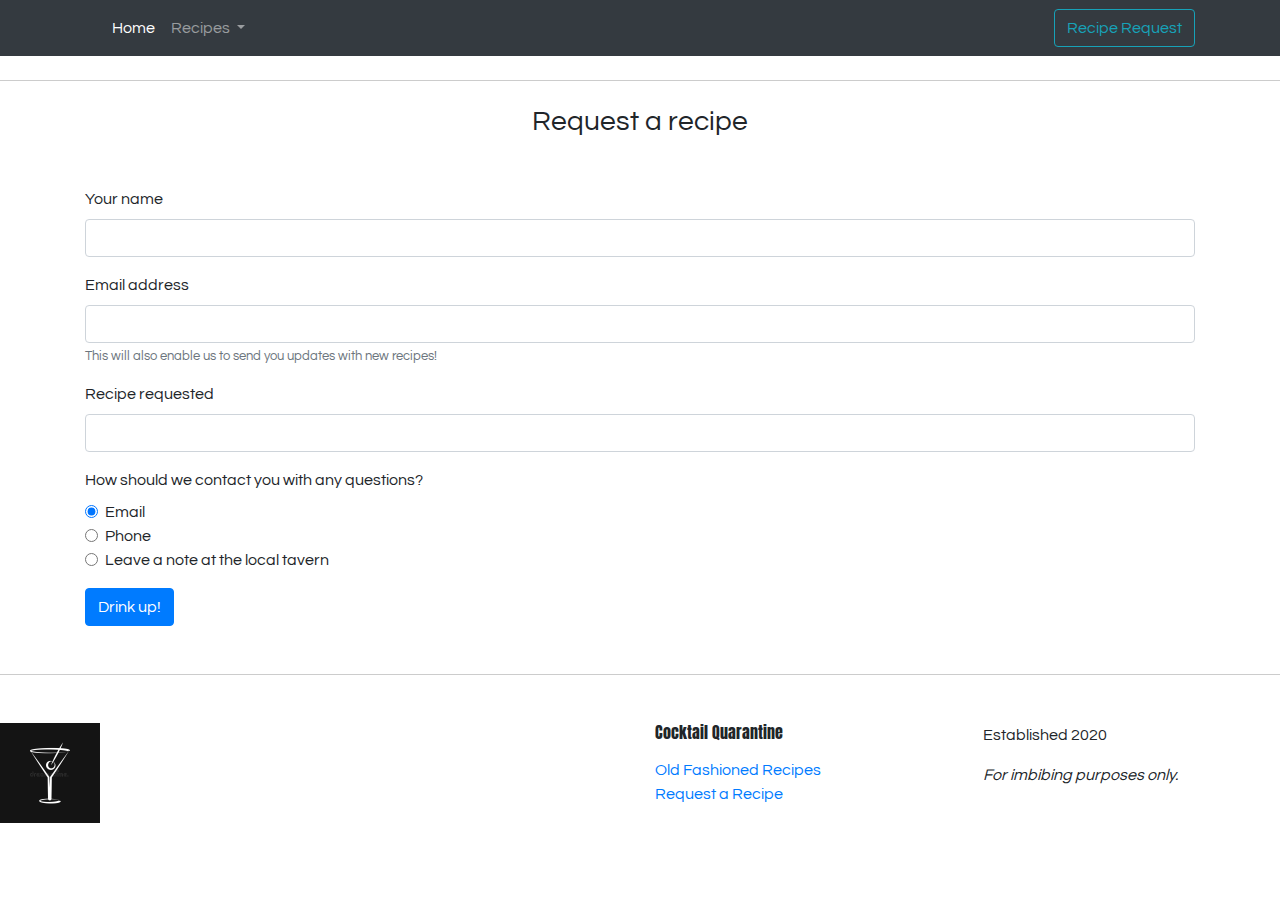
==== request-recipe.html @ e17a6d07 "Initial commit" ====
<!DOCTYPE html>
<html lang="en">
<head>
    
    <meta charset="utf-8">
    <meta name="viewport" content="width=device-width, initial-scale=1, shrink-to-fit=no">

    <link href="https://fonts.googleapis.com/css?family=Raleway|Roboto+Slab|Permanent+Marker&display=swap" rel="stylesheet">
    
    <link href="https://fonts.googleapis.com/css2?family=Anton&family=Girassol&family=Questrial&family=Yanone+Kaffeesatz:wght@469&display=swap" rel="stylesheet">
    
    <link rel="stylesheet" href="https://use.fontawesome.com/releases/v5.6.3/css/all.css" integrity="sha384-UHRtZLI+pbxtHCWp1t77Bi1L4ZtiqrqD80Kn4Z8NTSRyMA2Fd33n5dQ8lWUE00s/" crossorigin="anonymous">

    <link rel="stylesheet" href="https://stackpath.bootstrapcdn.com/bootstrap/4.4.1/css/bootstrap.min.css" integrity="sha384-Vkoo8x4CGsO3+Hhxv8T/Q5PaXtkKtu6ug5TOeNV6gBiFeWPGFN9MuhOf23Q9Ifjh" crossorigin="anonymous">

    <link rel="stylesheet" href="styles.css">

    <title>Request a Recipe</title>
</head>
<body>   
   
    <nav class="navbar navbar-expand-lg navbar-dark bg-dark">
        <div class="container">
        <a class="navbar-brand" href="#"></a>
          <i class="fas fa-glass-whiskey"></i>
          &nbsp;
          <i class="fas fa-glass-martini"></i>
        <button class="navbar-toggler" type="button" data-toggle="collapse" data-target="#navbarSupportedContent" aria-controls="navbarSupportedContent" aria-expanded="false" aria-label="Toggle navigation">
          <span class="navbar-toggler-icon"></span>
        </button>
      
        <div class="collapse navbar-collapse" id="navbarSupportedContent">
          <ul class="navbar-nav mr-auto">
            <li class="nav-item active">
              <a class="nav-link" href="index.html">Home <span class="sr-only">(current)</span></a>
            </li>
            <li class="nav-item dropdown">
              <a class="nav-link dropdown-toggle" href="#" id="navbarDropdown" role="button" data-toggle="dropdown" aria-haspopup="true" aria-expanded="false">
                Recipes
              </a>
              <div class="dropdown-menu" aria-labelledby="navbarDropdown">
                <a class="dropdown-item" href="old-fashioned-recipe.html">Old Fashioned</a>
                <div class="dropdown-divider"></div>
                <a class="dropdown-item" href="#">Martini (Coming Soon)</a>
              </div>
            </li>
           </ul>
           <div class="navbar-nav ml-auto">
            <a class="btn btn-outline-info" href="request-recipe.html">Recipe Request</a>
          </div>
        </div>
      </nav>

      <hr class="my-4">

      <div class="container text-center">
        <h3>Request a recipe</h3>
      </div>
  
      <div class="container my-5">
        <form netlify>
          <div class="form-group">
            <label for="name">Your name</label>
            <input type="text" class="form-control" id="name" name="name">
          </div>
          <div class="form-group">
            <label for="email">Email address</label>
            <input type="email" class="form-control" id="email" name="email">
            <small class="form-text text-muted">This will also enable us to send you updates with new recipes!</small>
          </div>
          <div class="form-group">
            <label for="username">Recipe requested</label>
            <input type="text" class="form-control" id="text" name="text">
          </div>
          <div class="form-group">
            <label>How should we contact you with any questions?</label>
            <div class="form-check">
              <input class="form-check-input" type="radio" name="contactMethod" id="contactEmail" value="email" checked>
              <label class="form-check-label" for="contactEmail">
                Email
              </label>
            </div>
            <div class="form-check">
              <input class="form-check-input" type="radio" name="contactMethod" id="contactPhone" value="phone">
              <label class="form-check-label" for="contactPhone">
                Phone
              </label>
            </div>
            <div class="form-check">
              <input class="form-check-input" type="radio" name="contactMethod" id="contacttavern" value="tavern">
              <label class="form-check-label" for="contacttavern">
                Leave a note at the local tavern
              </label>
            </div>
          </div>
          <button type="submit" class="btn btn-primary">Drink up!</button>
        </form>
      </div>

      <hr class="pre-footer-hr">

      <div class="footer">
        <div class="row my-5">
          <div class="col-sm-6">
            <img src="martini-logo.jpg"
              width="100">
          </div>
          <div class="col-sm-3">
            <h6>Cocktail Quarantine</h6>
            <ul class="list-unstyled mt-3">
              <li><a href="old-fashioned-recipe.html">Old Fashioned Recipes</a></li>
              <li><a href="request-recipe.html">Request a Recipe</a></li>
            </ul>
          </div>
          <div class="col-sm-3">
            <h7>Established 2020</h7>
            <p class="mt-3"><em>For imbibing purposes only.</em></p>
          </div>
        </div>
      </div>

    <script src="https://code.jquery.com/jquery-3.4.1.slim.min.js" integrity="sha384-J6qa4849blE2+poT4WnyKhv5vZF5SrPo0iEjwBvKU7imGFAV0wwj1yYfoRSJoZ+n" crossorigin="anonymous"></script>
    <script src="https://cdn.jsdelivr.net/npm/popper.js@1.16.0/dist/umd/popper.min.js" integrity="sha384-Q6E9RHvbIyZFJoft+2mJbHaEWldlvI9IOYy5n3zV9zzTtmI3UksdQRVvoxMfooAo" crossorigin="anonymous"></script>
    <script src="https://stackpath.bootstrapcdn.com/bootstrap/4.4.1/js/bootstrap.min.js" integrity="sha384-wfSDF2E50Y2D1uUdj0O3uMBJnjuUD4Ih7YwaYd1iqfktj0Uod8GCExl3Og8ifwB6" crossorigin="anonymous"></script>
</body>
</html>
---- styles.css ----
body {
  font-family: 'Questrial', sans-serif;
}

h1, h2 {
  font-family: 'Girassol', cursive;
}

h4 {
  font-family: 'Anton', sans-serif;
}

h6 {
  font-family: 'Anton', sans-serif;
}

.navbar {
    color: white;
  }

.jumbotron {
    background-attachment: local;
    background-image: url(bar-counter.jpg);
    background-position: center;
    background-repeat: no-repeat;
    background-size: cover;
  
    /* Fonts */
    /* The text-shadow helps the white text stand out better on a darker background */
    color: white;
    text-shadow: 1px 1px 1px black;
  }

  .spiritguide {
    background-color: lightgrey;
  }

  hr{
    height: 1px;
    margin: 30px -1000px 10px;
    background-color: #ccc;
    border: none;
}



.single-article hr {
  margin: 30px -20px 20px;
  border: 0;
  border-top: 1px solid #c9c7c7;
}
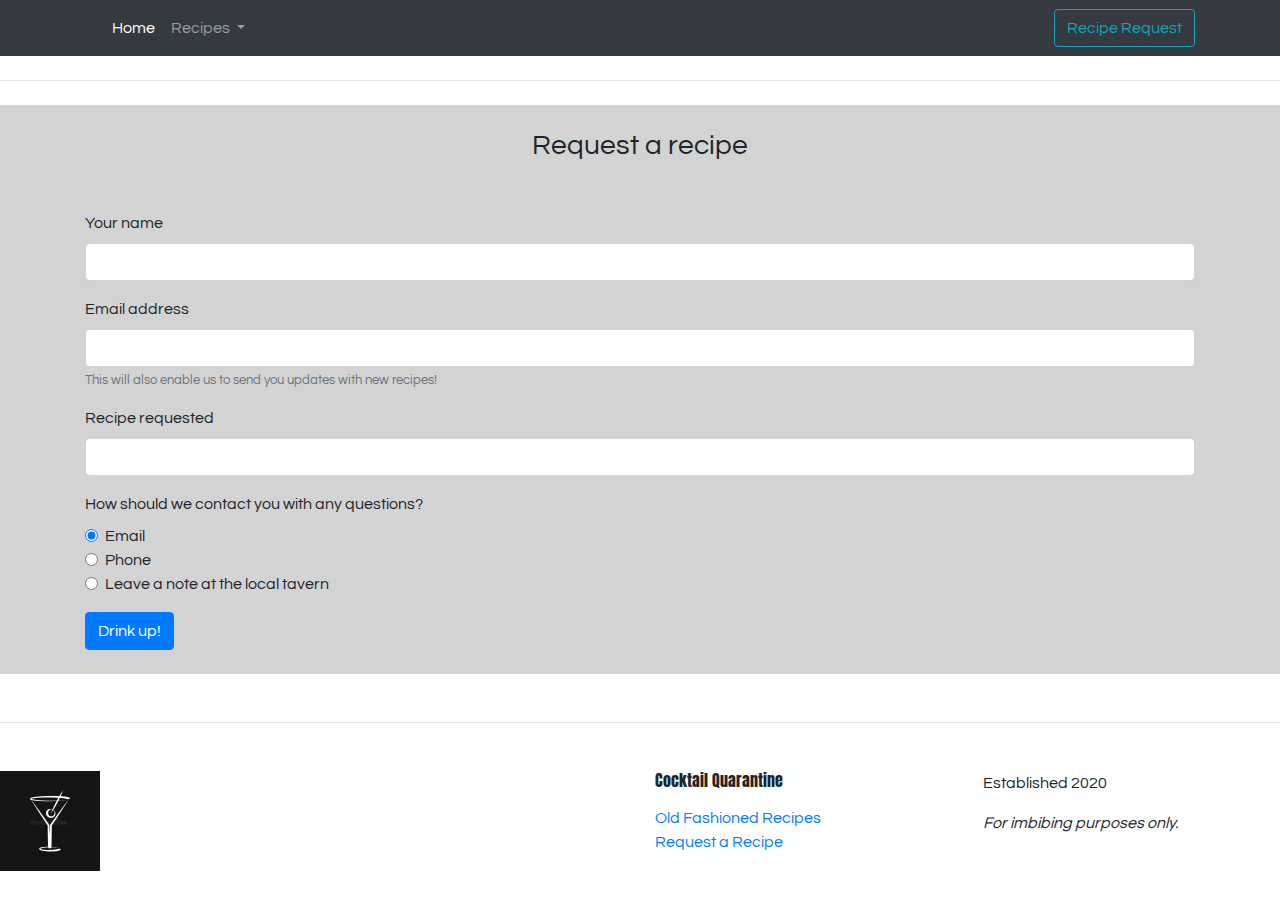
==== commit 15bae367: "Request Form Color" ====
--- a/request-recipe.html
+++ b/request-recipe.html
@@ -53,10 +53,11 @@
 
       <hr class="my-4">
 
+      <div class="request-form">
+          <br>
       <div class="container text-center">
         <h3>Request a recipe</h3>
       </div>
-  
       <div class="container my-5">
         <form netlify>
           <div class="form-group">
@@ -95,7 +96,9 @@
           </div>
           <button type="submit" class="btn btn-primary">Drink up!</button>
         </form>
+        <br>
       </div>
+    </div>
 
       <hr class="pre-footer-hr">
 
--- a/styles.css
+++ b/styles.css
@@ -25,9 +25,6 @@
     background-position: center;
     background-repeat: no-repeat;
     background-size: cover;
-  
-    /* Fonts */
-    /* The text-shadow helps the white text stand out better on a darker background */
     color: white;
     text-shadow: 1px 1px 1px black;
   }
@@ -36,14 +33,16 @@
     background-color: lightgrey;
   }
 
-  hr{
+  .hr{
     height: 1px;
     margin: 30px -1000px 10px;
     background-color: #ccc;
     border: none;
 }
 
-
+.request-form {
+  background-color: lightgrey;
+}
 
 .single-article hr {
   margin: 30px -20px 20px;
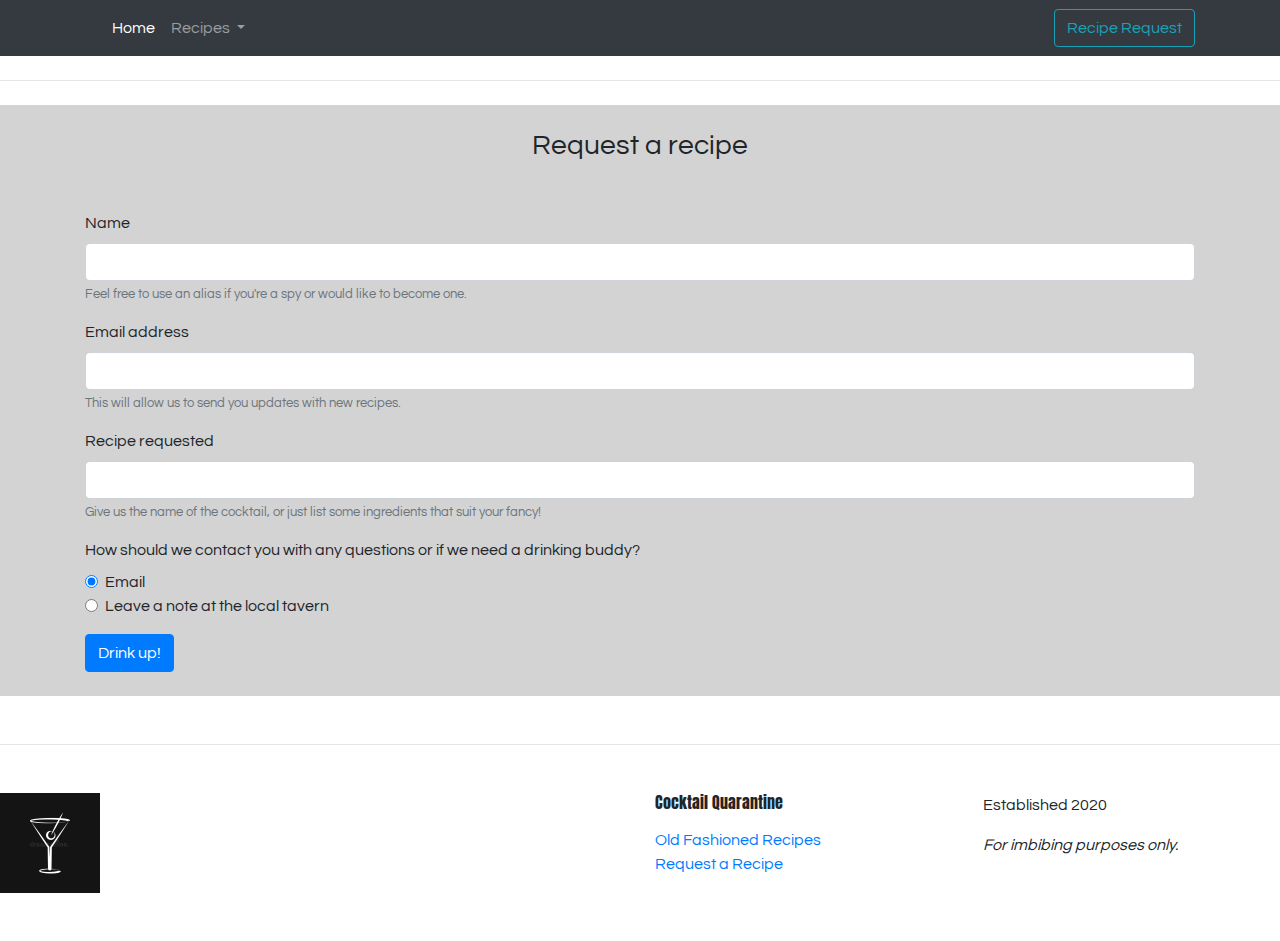
==== commit 75f935a0: "More changes to Page #3" ====
--- a/request-recipe.html
+++ b/request-recipe.html
@@ -61,30 +61,26 @@
       <div class="container my-5">
         <form netlify>
           <div class="form-group">
-            <label for="name">Your name</label>
+            <label for="name">Name</label>
             <input type="text" class="form-control" id="name" name="name">
+            <small class="form-text text-muted">Feel free to use an alias if you're a spy or would like to become one.</small>
           </div>
           <div class="form-group">
             <label for="email">Email address</label>
             <input type="email" class="form-control" id="email" name="email">
-            <small class="form-text text-muted">This will also enable us to send you updates with new recipes!</small>
+            <small class="form-text text-muted">This will allow us to send you updates with new recipes.</small>
           </div>
           <div class="form-group">
             <label for="username">Recipe requested</label>
             <input type="text" class="form-control" id="text" name="text">
+            <small class="form-text text-muted">Give us the name of the cocktail, or just list some ingredients that suit your fancy!</small>
           </div>
           <div class="form-group">
-            <label>How should we contact you with any questions?</label>
+            <label>How should we contact you with any questions or if we need a drinking buddy?</label>
             <div class="form-check">
               <input class="form-check-input" type="radio" name="contactMethod" id="contactEmail" value="email" checked>
               <label class="form-check-label" for="contactEmail">
                 Email
-              </label>
-            </div>
-            <div class="form-check">
-              <input class="form-check-input" type="radio" name="contactMethod" id="contactPhone" value="phone">
-              <label class="form-check-label" for="contactPhone">
-                Phone
               </label>
             </div>
             <div class="form-check">
